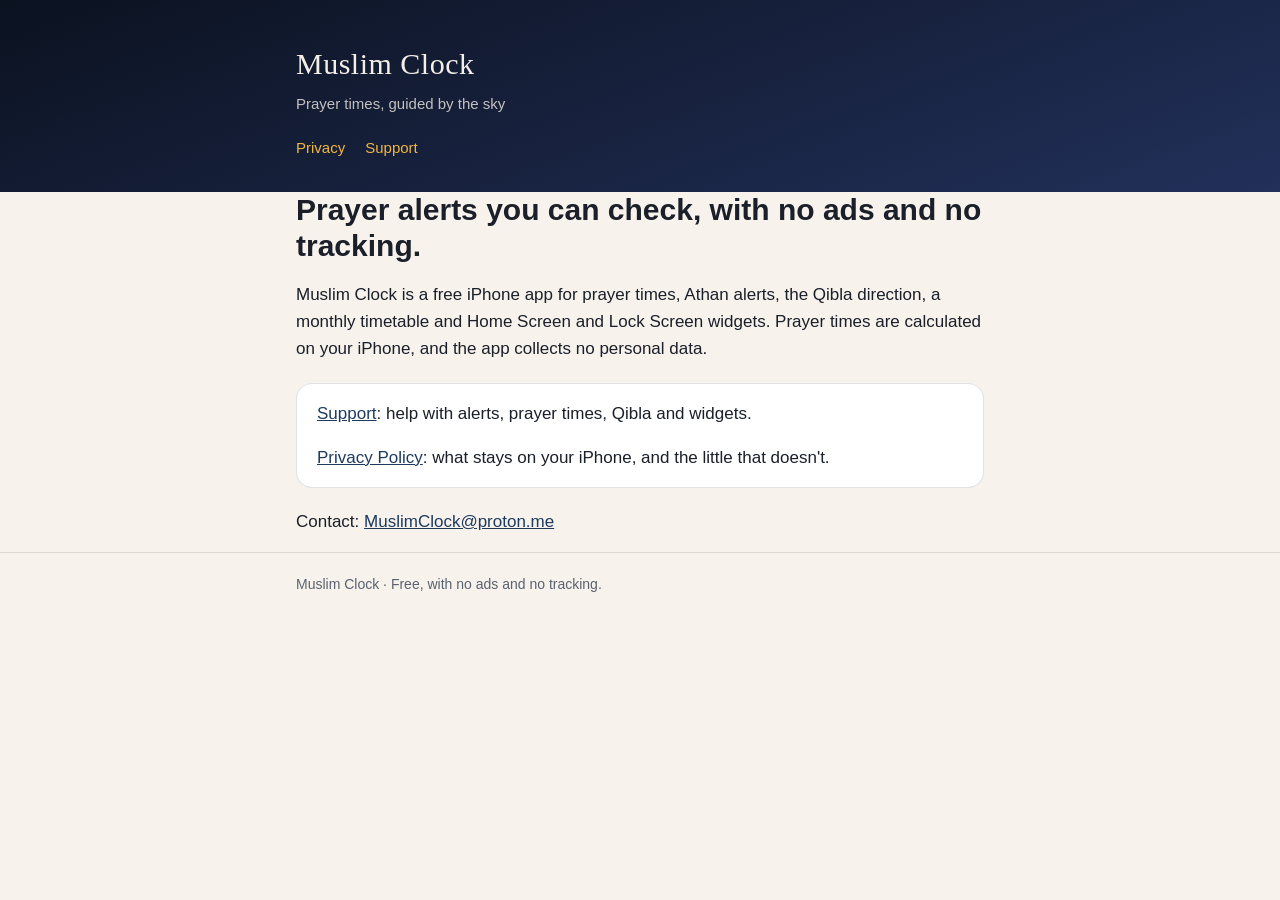
==== index.html @ 46ef985e "Add Muslim Clock privacy, support and landing pages Co-Authored-By: Claude Opus 5.5 <noreply@anthrop" ====
<!doctype html>
<html lang="en">
<head>
  <meta charset="utf-8">
  <meta name="viewport" content="width=device-width, initial-scale=1">
  <title>Muslim Clock</title>
  <meta name="description" content="Prayer times, Athan alerts, Qibla and widgets for iPhone. Free, with no ads and no tracking.">
  <link rel="stylesheet" href="style.css">
</head>
<body>
  <header>
    <div class="wrap">
      <a class="brand" href="index.html">Muslim Clock</a>
      <span class="tagline">Prayer times, guided by the sky</span>
      <nav><a href="privacy.html">Privacy</a><a href="support.html">Support</a></nav>
    </div>
  </header>

  <main class="wrap">
    <h1>Prayer alerts you can check, with no ads and no tracking.</h1>
    <p>Muslim Clock is a free iPhone app for prayer times, Athan alerts, the Qibla direction, a monthly timetable and Home Screen and Lock Screen widgets. Prayer times are calculated on your iPhone, and the app collects no personal data.</p>

    <div class="card">
      <p><a href="support.html">Support</a>: help with alerts, prayer times, Qibla and widgets.</p>
      <p><a href="privacy.html">Privacy Policy</a>: what stays on your iPhone, and the little that doesn't.</p>
    </div>

    <p>Contact: <a href="mailto:MuslimClock@proton.me">MuslimClock@proton.me</a></p>
  </main>

  <footer><div class="wrap">Muslim Clock · Free, with no ads and no tracking.</div></footer>
</body>
</html>
---- style.css ----
/* Colours mirror spec/design-tokens.json (background, surface, text, primary, accent). */
:root {
  color-scheme: light dark;
  --bg: #F7F3EC;
  --surface: #FFFFFF;
  --text: #1B1F2A;
  --muted: #5B6170;
  --primary: #1E3A5F;
  --accent: #9A5B12;
  --line: rgba(27, 31, 42, 0.12);
}

@media (prefers-color-scheme: dark) {
  :root {
    --bg: #0B1220;
    --surface: #141C2E;
    --text: #F3EFE7;
    --muted: #A9B0BF;
    --primary: #9DBDF0;
    --accent: #F2B544;
    --line: rgba(243, 239, 231, 0.14);
  }
}

* { box-sizing: border-box; }

body {
  margin: 0;
  background: var(--bg);
  color: var(--text);
  font: 17px/1.6 -apple-system, BlinkMacSystemFont, "Segoe UI", Roboto, "Helvetica Neue", Arial, sans-serif;
}

header {
  background: linear-gradient(160deg, #0B1220, #22305A);
  color: #F3EFE7;
  padding: 40px 16px 32px;
}

header .wrap { display: flex; flex-direction: column; gap: 4px; }
header a { color: inherit; text-decoration: none; }
.brand { font-family: Georgia, "Times New Roman", serif; font-size: 30px; letter-spacing: 0.5px; }
.tagline { color: rgba(243, 239, 231, 0.78); font-size: 15px; }

nav { display: flex; gap: 20px; margin-top: 16px; font-size: 15px; }
nav a { color: #F2B544; }

.wrap { max-width: 720px; margin: 0 auto; padding: 0 16px; }
main { padding: 32px 0 48px; }

h1 { font-size: 30px; line-height: 1.2; margin: 0 0 8px; }
h2 { font-size: 21px; margin: 36px 0 8px; }
h3 { font-size: 17px; margin: 24px 0 4px; }
p, li { color: var(--text); }
.meta { color: var(--muted); font-size: 15px; margin-top: 0; }
a { color: var(--primary); }
strong { font-weight: 600; }

.card {
  background: var(--surface);
  border: 1px solid var(--line);
  border-radius: 16px;
  padding: 16px 20px;
  margin: 20px 0;
}
.card p:first-child { margin-top: 0; }
.card p:last-child, .card ul:last-child { margin-bottom: 0; }

.path { color: var(--accent); font-weight: 600; }

footer {
  border-top: 1px solid var(--line);
  color: var(--muted);
  font-size: 14px;
  padding: 20px 0 40px;
}
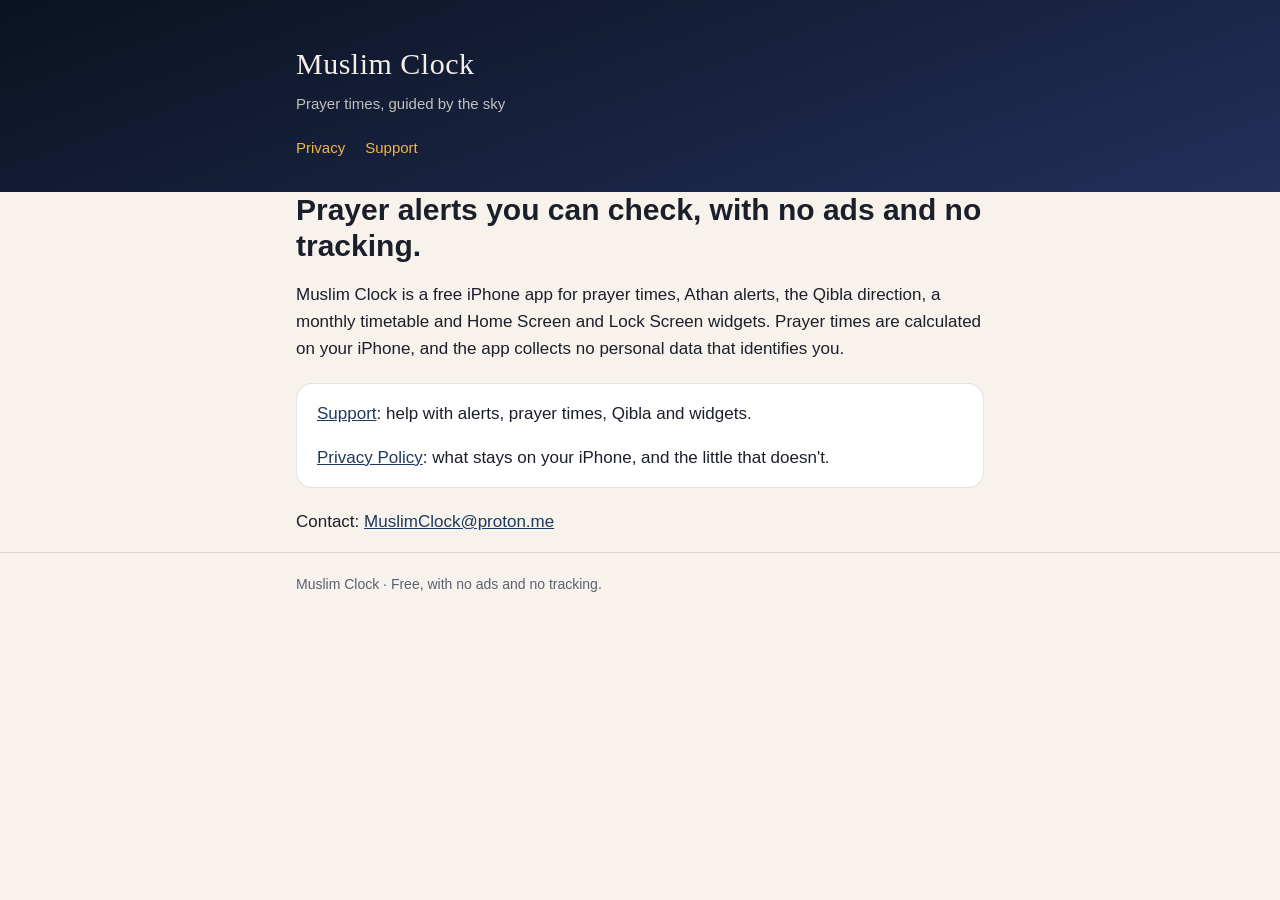
==== commit e44627a4: "Describe anonymous usage counts and Plus purchases in the privacy policy Co-Authored-By: Claude Opus" ====
--- a/index.html
+++ b/index.html
@@ -18,7 +18,7 @@
 
   <main class="wrap">
     <h1>Prayer alerts you can check, with no ads and no tracking.</h1>
-    <p>Muslim Clock is a free iPhone app for prayer times, Athan alerts, the Qibla direction, a monthly timetable and Home Screen and Lock Screen widgets. Prayer times are calculated on your iPhone, and the app collects no personal data.</p>
+    <p>Muslim Clock is a free iPhone app for prayer times, Athan alerts, the Qibla direction, a monthly timetable and Home Screen and Lock Screen widgets. Prayer times are calculated on your iPhone, and the app collects no personal data that identifies you.</p>
 
     <div class="card">
       <p><a href="support.html">Support</a>: help with alerts, prayer times, Qibla and widgets.</p>
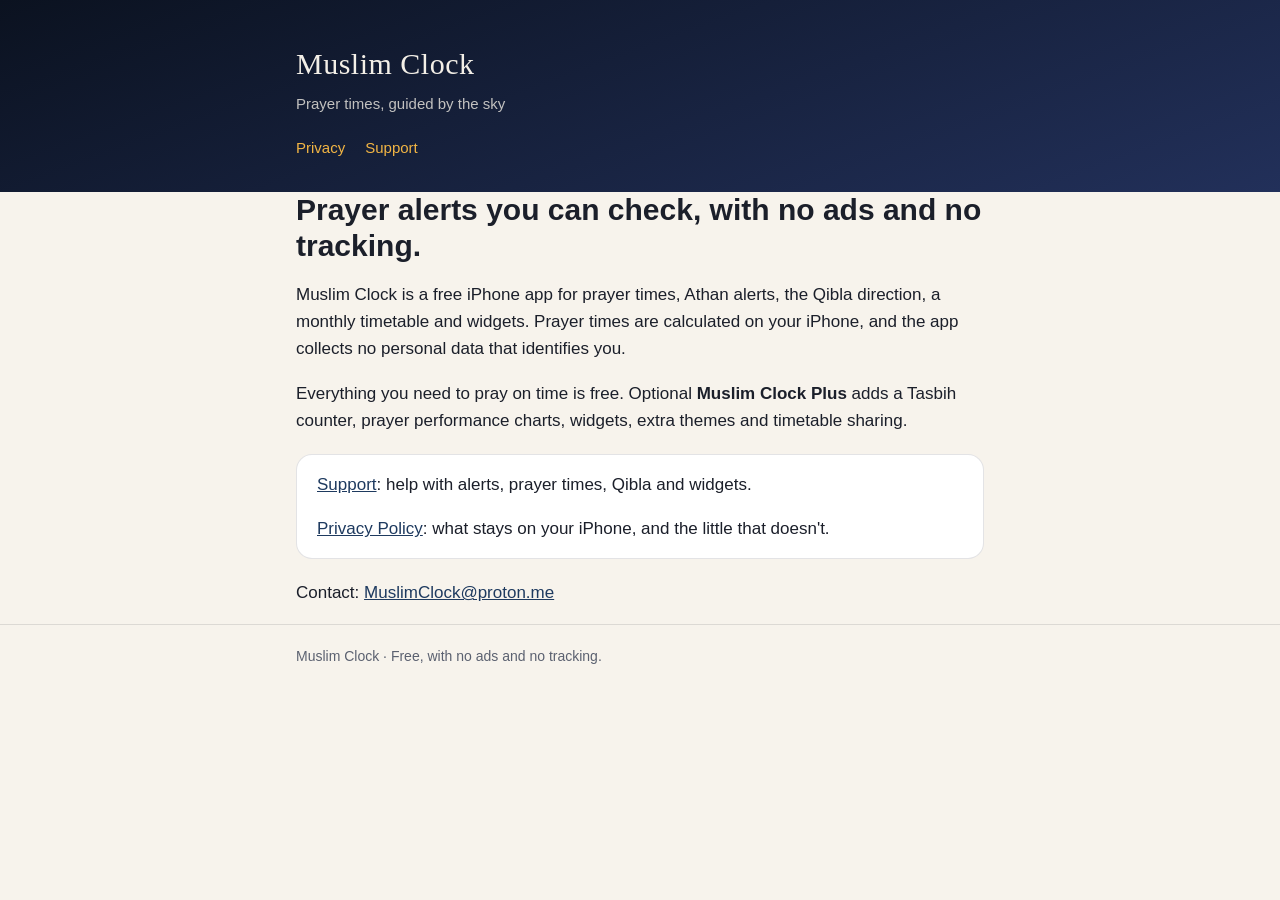
==== commit fe2f5959: "Mention optional Muslim Clock Plus Co-Authored-By: Claude Opus 5.5 <noreply@anthropic.com>" ====
--- a/index.html
+++ b/index.html
@@ -18,7 +18,8 @@
 
   <main class="wrap">
     <h1>Prayer alerts you can check, with no ads and no tracking.</h1>
-    <p>Muslim Clock is a free iPhone app for prayer times, Athan alerts, the Qibla direction, a monthly timetable and Home Screen and Lock Screen widgets. Prayer times are calculated on your iPhone, and the app collects no personal data that identifies you.</p>
+    <p>Muslim Clock is a free iPhone app for prayer times, Athan alerts, the Qibla direction, a monthly timetable and widgets. Prayer times are calculated on your iPhone, and the app collects no personal data that identifies you.</p>
+    <p>Everything you need to pray on time is free. Optional <strong>Muslim Clock Plus</strong> adds a Tasbih counter, prayer performance charts, widgets, extra themes and timetable sharing.</p>
 
     <div class="card">
       <p><a href="support.html">Support</a>: help with alerts, prayer times, Qibla and widgets.</p>
